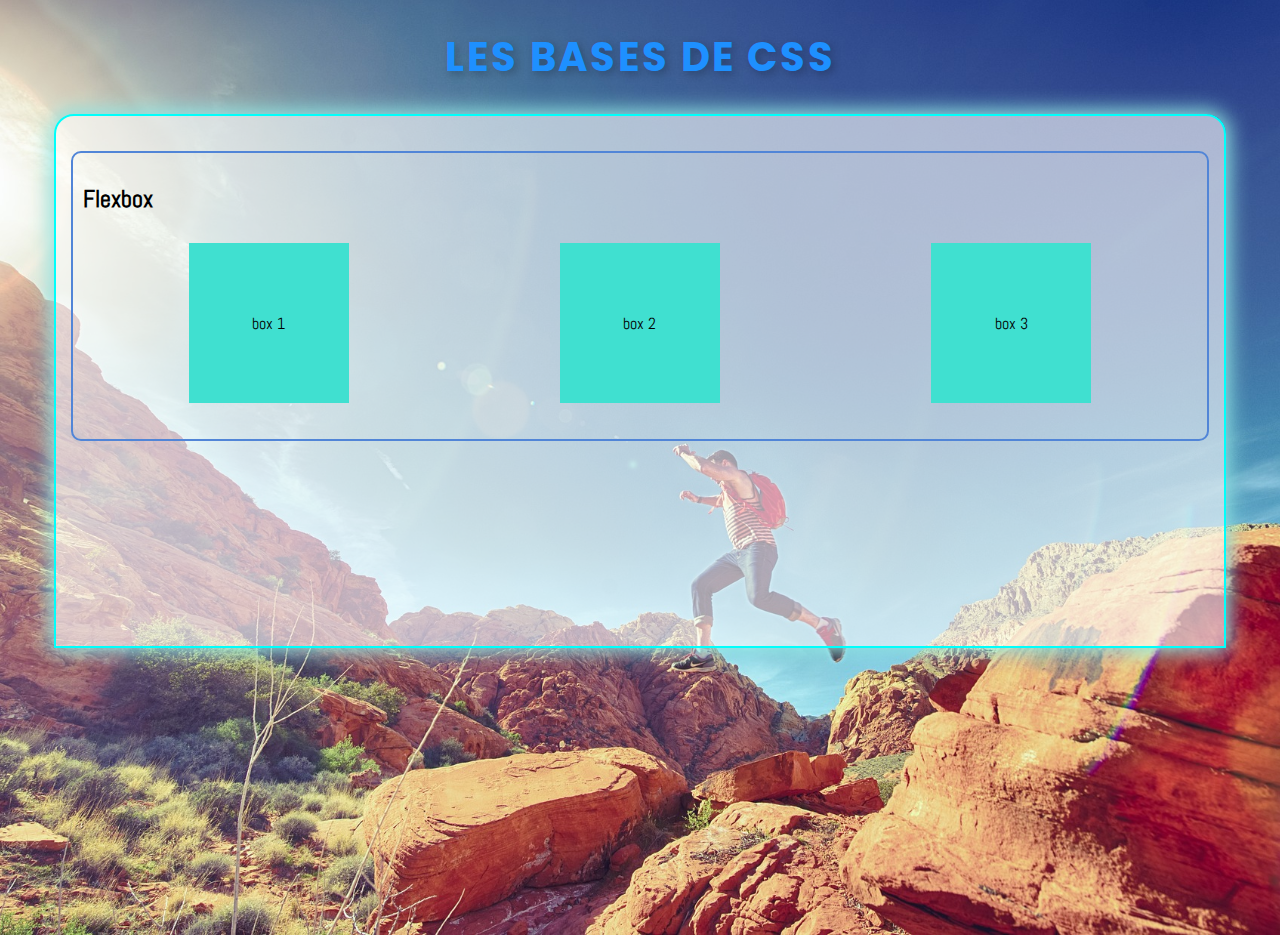
==== CSS/Intro CSS/index.html @ 2d202ea1 "Ajout dossier CSS Cours Flexbox" ====
<!DOCTYPE html>
<html lang="fr">

<head>
    <meta charset="UTF-8">
    <meta http-equiv="X-UA-Compatible" content="IE=edge">
    <meta name="viewport" content="width=device-width, initial-scale=1.0">
    <link rel="stylesheet" href="style.css">
    <title>Cours CSS</title>
</head>

<body>
    <header>
        <h1>Les bases de CSS</h1>
    </header>

    <main>
        <div class="flexbox">
            <h2>Flexbox</h2>
            <ul>
                <li>box 1</li>
                <li>box 2</li>
                <li>box 3</li>
            </ul>
        </div>
    </main>

</body>

</html>
---- CSS/Intro CSS/style.css ----
@import url('https://fonts.googleapis.com/css2?family=Poppins:wght@500&display=swap');

@font-face {
    font-family: "Abel";
    src: url(./assets/fonts/Abel-Regular.ttf);
}

/* l'étoile donne du style à TOUS les éléments */
/* * {
    margin: 0;
    padding: O;
} */

body {
    font-family: "Abel", Verdana;
    background: url(./assets/img/bg.jpg) center/cover;
    /* VH (Viewport Height) = 100% de la taille de l'écran */
    min-height: 100vh;
}

h1 {
    text-transform: uppercase;
    letter-spacing: 3px;
    text-align: center;
    /* les tailles de police doivent être en REM */
    font-size: 2.5rem;
    text-shadow: 3px 3px 8px #00000042;
    color: dodgerblue;
    font-family: 'Poppins', sans-serif;
}

main {
    min-height: 500px;
    width: 90%;
    background: rgba(255, 255, 255, 0.599);
    /* Centrer une box  */
    margin : 0 auto;
    border: 2px solid rgb(0, 255, 251);
    border-radius: 20px 20px 0 0 ;
    box-shadow: 0 0 20px 4px #8fe4e1;
    padding: 15px;
}

h2 {
    margin: O;
}

.flexbox {
    border: 2px solid rgb(81, 133, 215);
    border-radius: 10px;
    padding: 10px;
    margin-top: 20px;
}

/* FLEXBOX */
/* Sert à repartir équitablement des éléments sur la page  */
.flexbox ul {
    padding: 0;
    display: flex;
    justify-content: space-around;
}

.flexbox li {
    list-style-type: none;
    height: 160px;
    width: 160px;
    margin: 10px;
    background: turquoise;
    /* Centrer un unique élément verticalement et horizontalement */
    display: flex;
    justify-content: center;
    align-items: center;
}
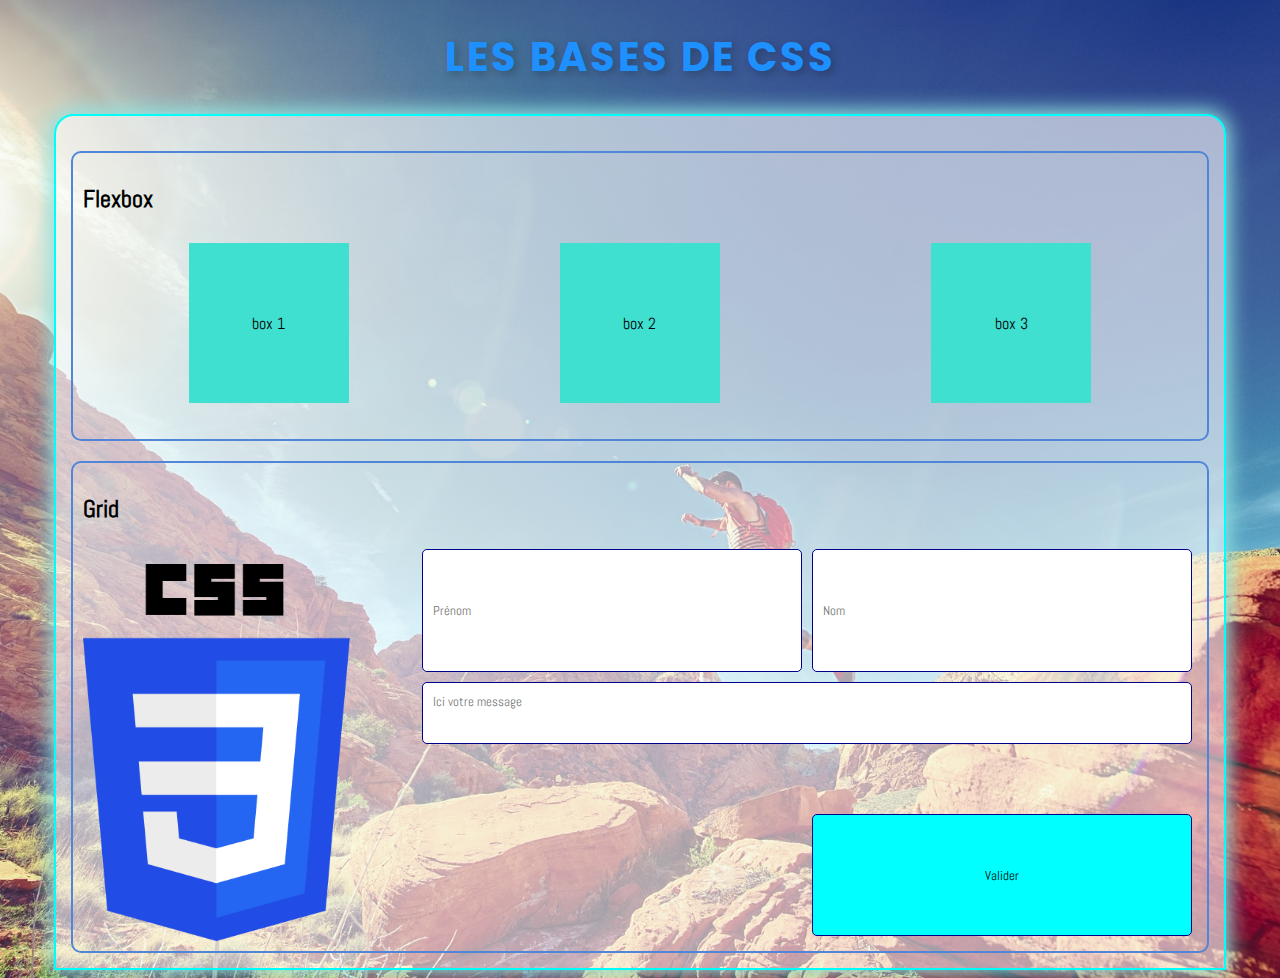
==== commit 79e2361c: "modif index.html + ajout img css-logo.png" ====
--- a/CSS/Intro CSS/index.html
+++ b/CSS/Intro CSS/index.html
@@ -23,6 +23,21 @@
                 <li>box 3</li>
             </ul>
         </div>
+
+        <div class="grid">
+            <h2>Grid</h2>
+            <div class="grid-container">
+                <img src="./assets/img/css-logo.png" alt="logo css">
+
+                <form action="">
+                    <input type="text" id="firstname" placeholder="Prénom">
+                    <input type="text" id="surname" placeholder="Nom">
+                    <textarea name="" id="" cols="30" rows="10" placeholder="Ici votre message"></textarea>
+                    <input type="submit" value="Valider" id="btn-submit">
+                </form>
+            </div>
+
+        </div>
     </main>
 
 </body>
--- a/CSS/Intro CSS/style.css
+++ b/CSS/Intro CSS/style.css
@@ -45,7 +45,7 @@
     margin: O;
 }
 
-.flexbox {
+.flexbox, .grid {
     border: 2px solid rgb(81, 133, 215);
     border-radius: 10px;
     padding: 10px;
@@ -72,4 +72,49 @@
     align-items: center;
 }
 
- 
+ /* GRID */
+ .grid-container {
+    display: grid;
+    grid-template-columns: 30% 70%;
+ }
+ .grid img {
+    width: 80%;
+    margin-top: 20px;
+ }
+
+ form {
+    display: grid;
+    grid-template-columns: 1fr 1fr;
+    grid-template-rows: 1fr 1fr 1fr;
+    grid-template-areas: 
+    "i1 i2"
+    "ta ta"
+    "vi bt";
+ }
+
+input, textarea {
+    margin: 5px;
+    border: 1px solid darkblue;
+    padding: 10px;
+    font-style: 1.1rem;
+    font-family: "Abel";
+    border-radius: 5px ;
+}
+
+ textarea {
+    grid-area: ta;
+    height: 40px;
+    resize: none;
+ }
+
+ #btn-submit {
+    grid-area: bt;
+    cursor: pointer;
+    background: cyan;
+    transition: 0.3s;
+ }
+
+ #btn-submit:hover {
+    background: darkblue;
+    color: white;
+ }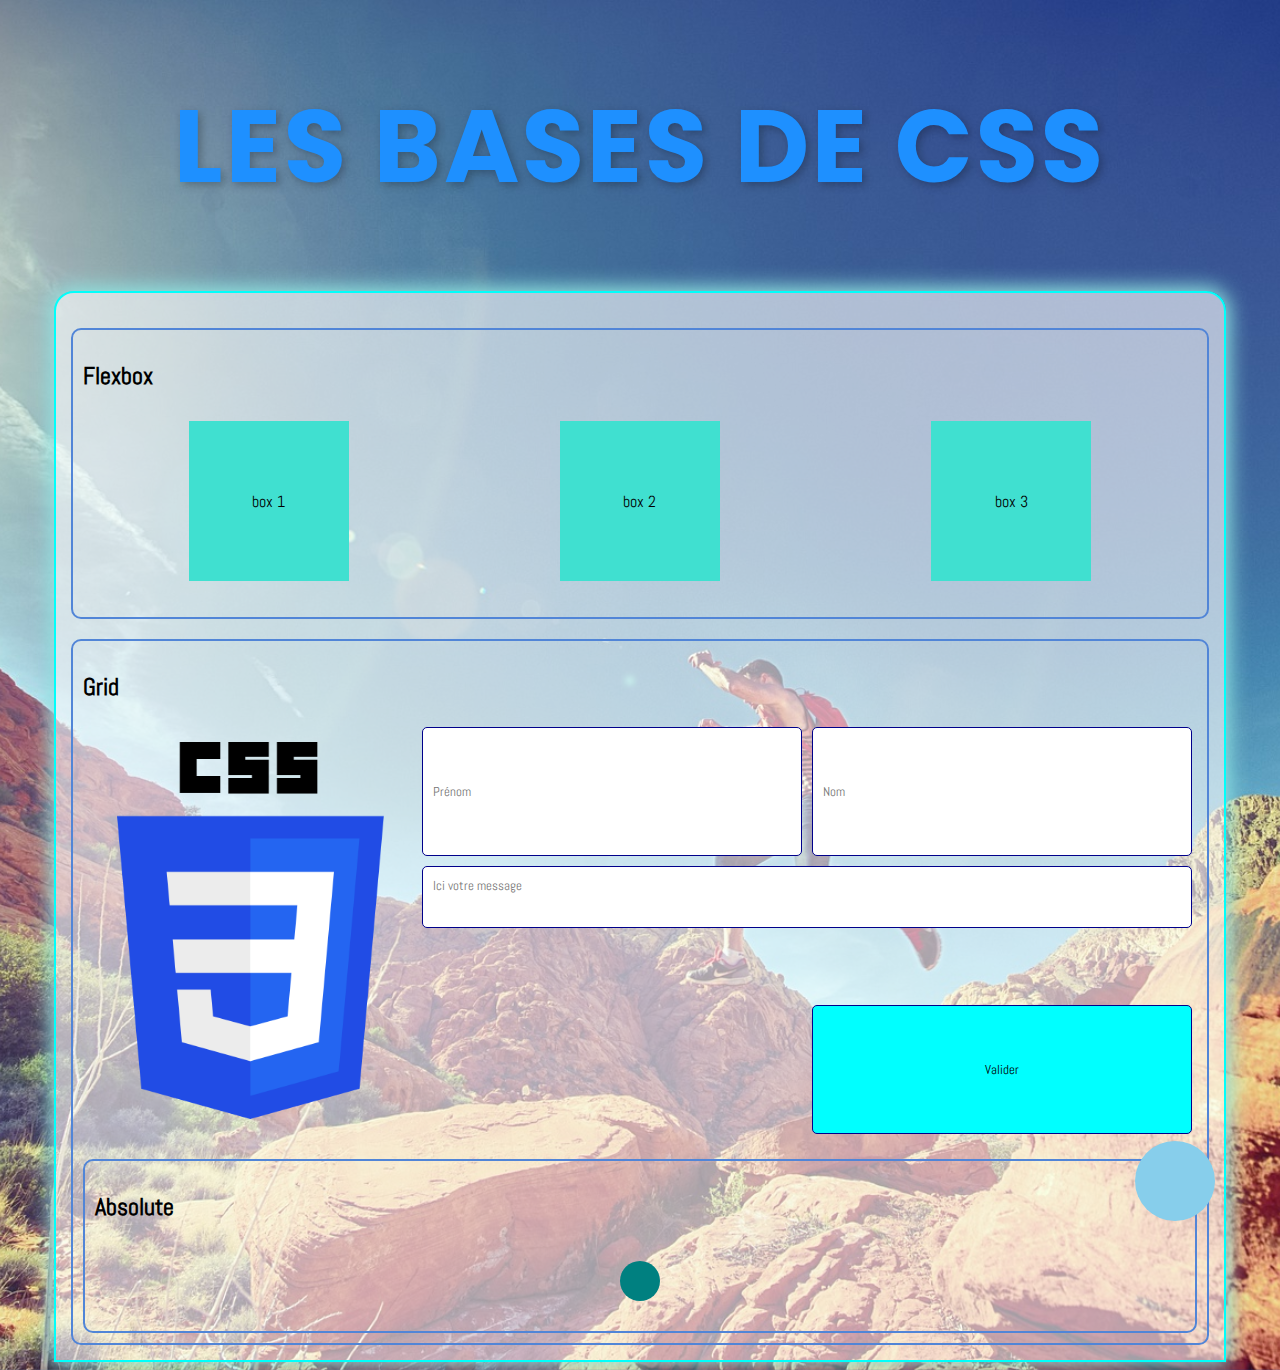
==== commit 7a71a6f0: "Modif + ajout code" ====
--- a/CSS/Intro CSS/index.html
+++ b/CSS/Intro CSS/index.html
@@ -37,6 +37,12 @@
                 </form>
             </div>
 
+            <div class="absolute">
+                <h2>Absolute</h2>
+                <span id="circle1"></span>
+                <span id="circle2"></span>
+            </div>
+
         </div>
     </main>
 
--- a/CSS/Intro CSS/style.css
+++ b/CSS/Intro CSS/style.css
@@ -9,6 +9,7 @@
 /* * {
     margin: 0;
     padding: O;
+    border: 2px solid red;
 } */
 
 body {
@@ -23,7 +24,10 @@
     letter-spacing: 3px;
     text-align: center;
     /* les tailles de police doivent être en REM */
-    font-size: 2.5rem;
+    /* font-size: 2.5rem; */
+
+    /* Viewport Width */
+    font-size: 8vw;
     text-shadow: 3px 3px 8px #00000042;
     color: dodgerblue;
     font-family: 'Poppins', sans-serif;
@@ -45,11 +49,12 @@
     margin: O;
 }
 
-.flexbox, .grid {
+.flexbox, .grid, .absolute {
     border: 2px solid rgb(81, 133, 215);
     border-radius: 10px;
     padding: 10px;
     margin-top: 20px;
+    min-height: 150px;
 }
 
 /* FLEXBOX */
@@ -79,7 +84,9 @@
  }
  .grid img {
     width: 80%;
-    margin-top: 20px;
+    margin: 20px auto;
+    display: block;
+  
  }
 
  form {
@@ -117,4 +124,64 @@
  #btn-submit:hover {
     background: darkblue;
     color: white;
- }+ }
+
+/* ABSOLUTE */
+/* Sans éléments en Relative, de base, l'élément en absolute l'est par rapport au body */
+/* Il faut mettre une position relative au parent pour contraindre l'élément en absolute dans ses frontières */
+.absolute {
+    position: relative;
+}
+
+#circle1 {
+    height: 80px;
+    width: 80px;
+    background: skyblue;
+    position: absolute;
+    border-radius: 150px;
+    top: -20px;
+    right: -20px;
+}
+
+#circle2 {
+    height: 40px;
+    width: 40px;
+    border-radius: 150px;
+    background: teal;
+    position: absolute;
+    left: 50%;
+    transform: translateX(-50%);
+    top: 100px; 
+}
+
+/* RESPONSIVE */
+@media screen and (max-width: 900px) {
+    .grid-container{
+        display: block;
+    }
+    .grid-container img {
+        width: 30%;  
+    }
+}
+
+@media screen and (max-width: 610px) {
+   
+    .flexbox ul {
+        flex-direction: column;
+        align-items: center;
+    }
+
+    form {
+    grid-template-columns: 1fr;
+    grid-template-rows: 1fr;
+    grid-template-areas: 
+    "i1"
+    "i2"
+    "ta"
+    "bt";
+   }
+   input,
+   textarea {
+    font-size: 0.8rem;
+   }
+}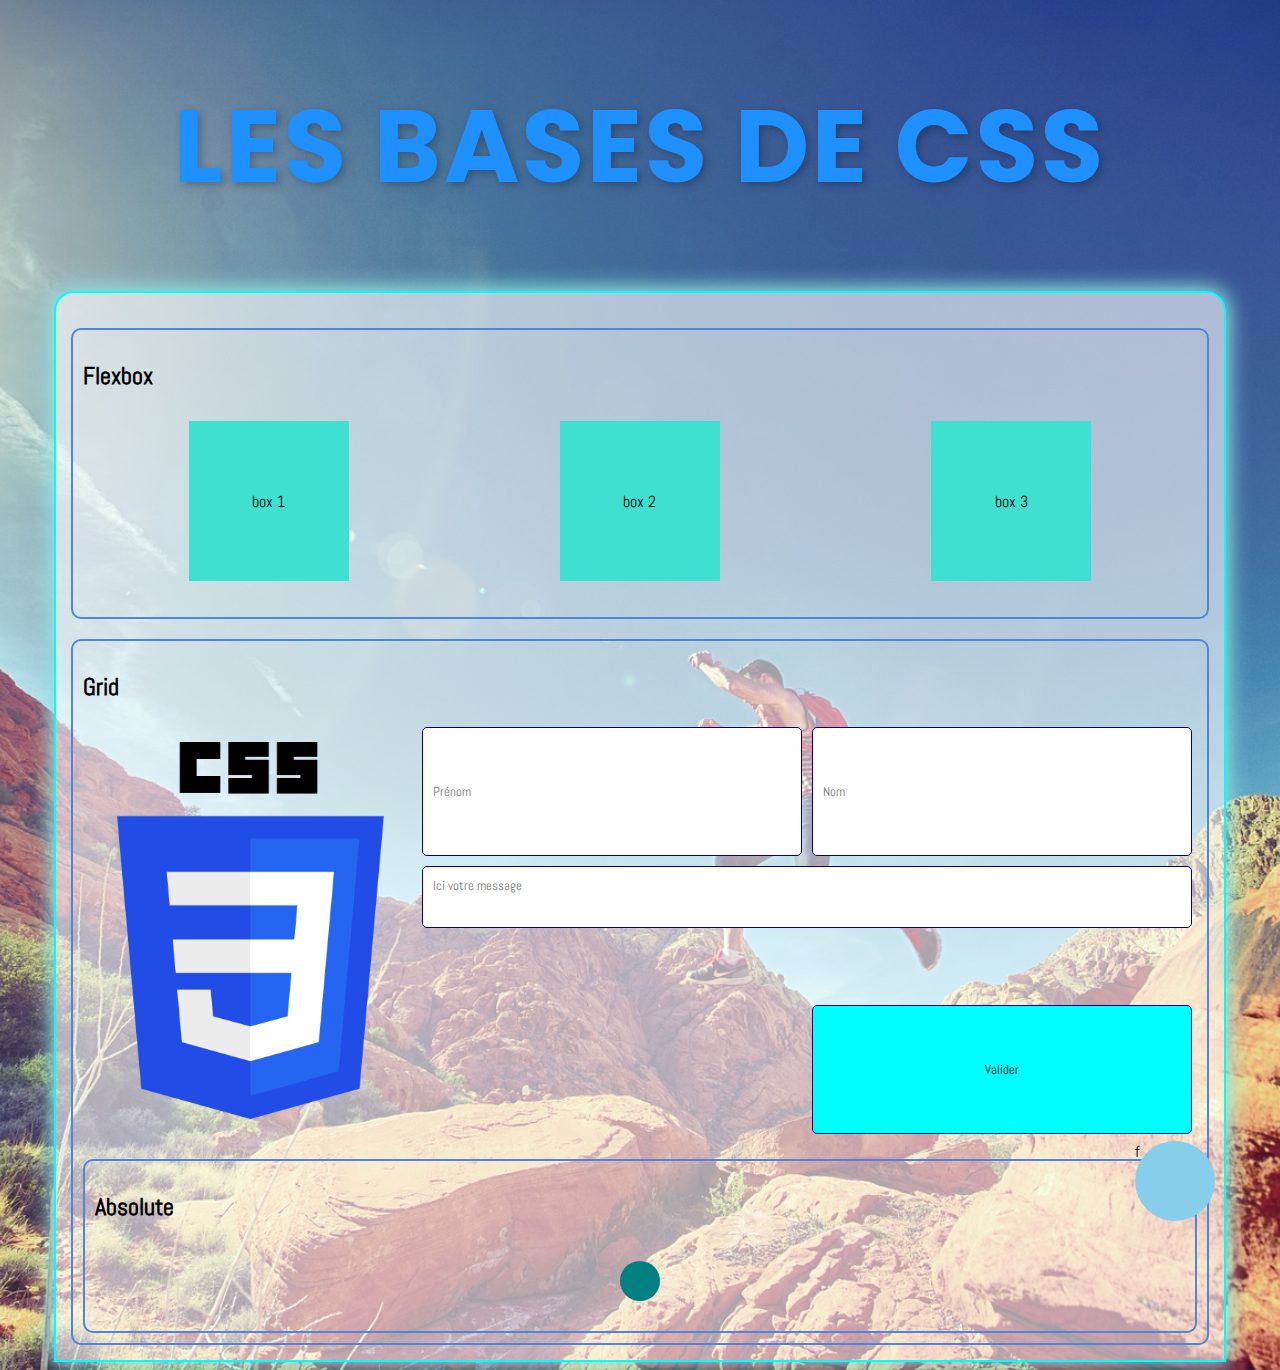
==== commit 9fd75068: "All modifications" ====
--- a/CSS/Intro CSS/index.html
+++ b/CSS/Intro CSS/index.html
@@ -39,7 +39,7 @@
 
             <div class="absolute">
                 <h2>Absolute</h2>
-                <span id="circle1"></span>
+                <span id="circle1">f</span>
                 <span id="circle2"></span>
             </div>
 
